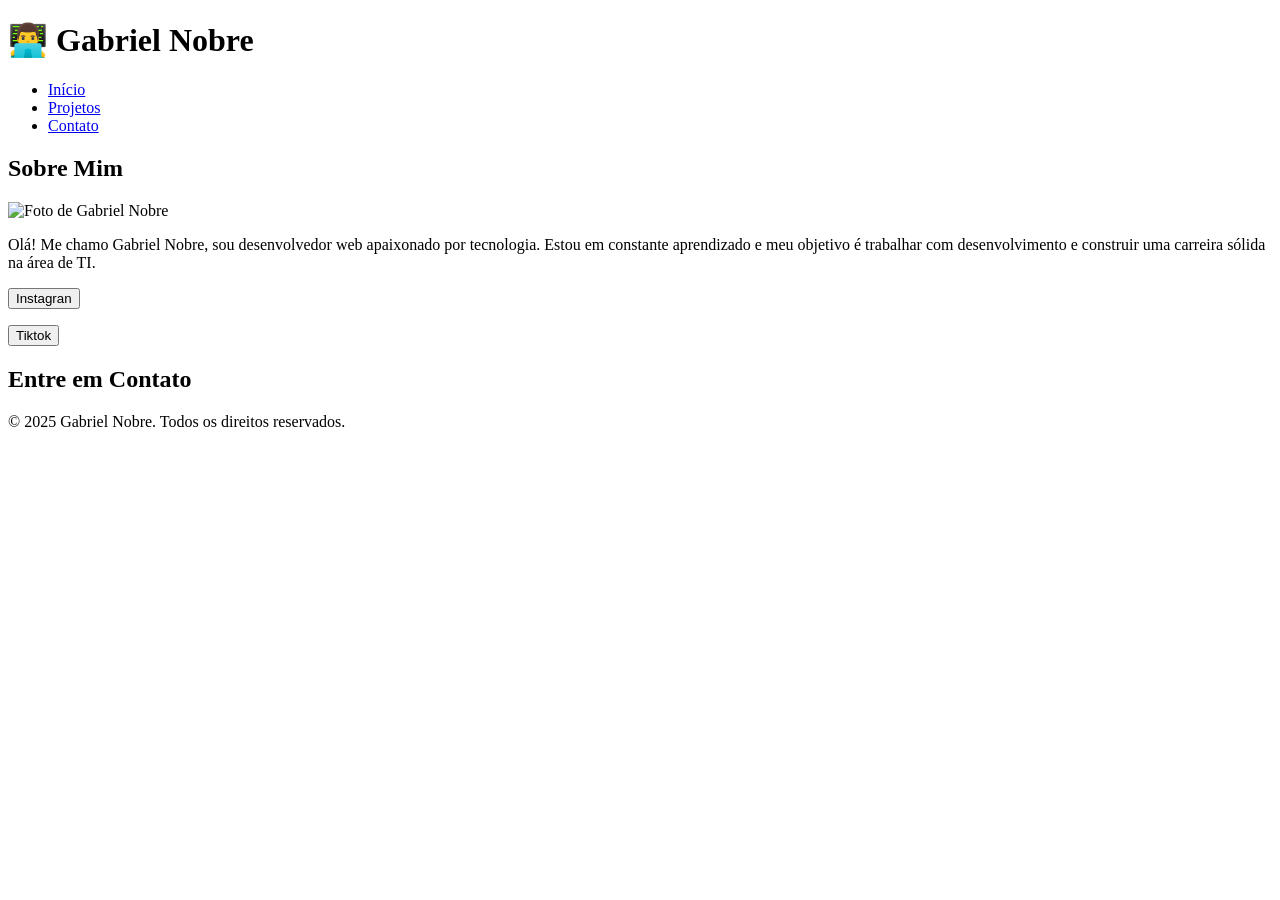
==== index.html @ c48520a9 "Create index.html" ====
<!DOCTYPE html>
<html lang="pt-BR">
<head>
  <meta charset="UTF-8" />
  <meta name="viewport" content="width=device-width, initial-scale=1.0"/>
  <title>Gabriel Nobre - Desenvolvedor Web</title>
  <link rel="stylesheet" href="style.css"/>
</head>
<body>
  <header>
    <div class="container">
      <h1>👨‍💻 Gabriel Nobre</h1>
      <nav>
        <ul>
          <li><a href="#">Início</a></li>
          <li><a href="#">Projetos</a></li>
          <li><a href="#">Contato</a></li>
        </ul>
      </nav>
    </div>
  </header>

  <main>
    <section class="sobre">
      <div class="container">
        <h2>Sobre Mim</h2>
        <img src="minhafoto.jpg.jpg" alt="Foto de Gabriel Nobre" width="150">
        <p>Olá! Me chamo Gabriel Nobre, sou desenvolvedor web apaixonado por tecnologia. Estou em constante aprendizado e meu objetivo é trabalhar com desenvolvimento e construir uma carreira sólida na área de TI.</p>
        <button onclick="mostrarMensagem1()">Instagran</button>
        <p id="mensagem" class="mensagem"></p>
        <button onclick="mostrarMensagem2()">Tiktok</button>
        <p id="mensagem1" class="mensagem"></p>
      </div>
    </section>

    <section class="contato">
      <div class="container">
        <h2>Entre em Contato</h2>
       
        
        </a>
      </div>
    </section>
  </main>

  <footer>
    <div class="container">
      <p>&copy; 2025 Gabriel Nobre. Todos os direitos reservados.</p>
    </div>
  </footer>

  <script src="script.js"></script>
</body>
</html
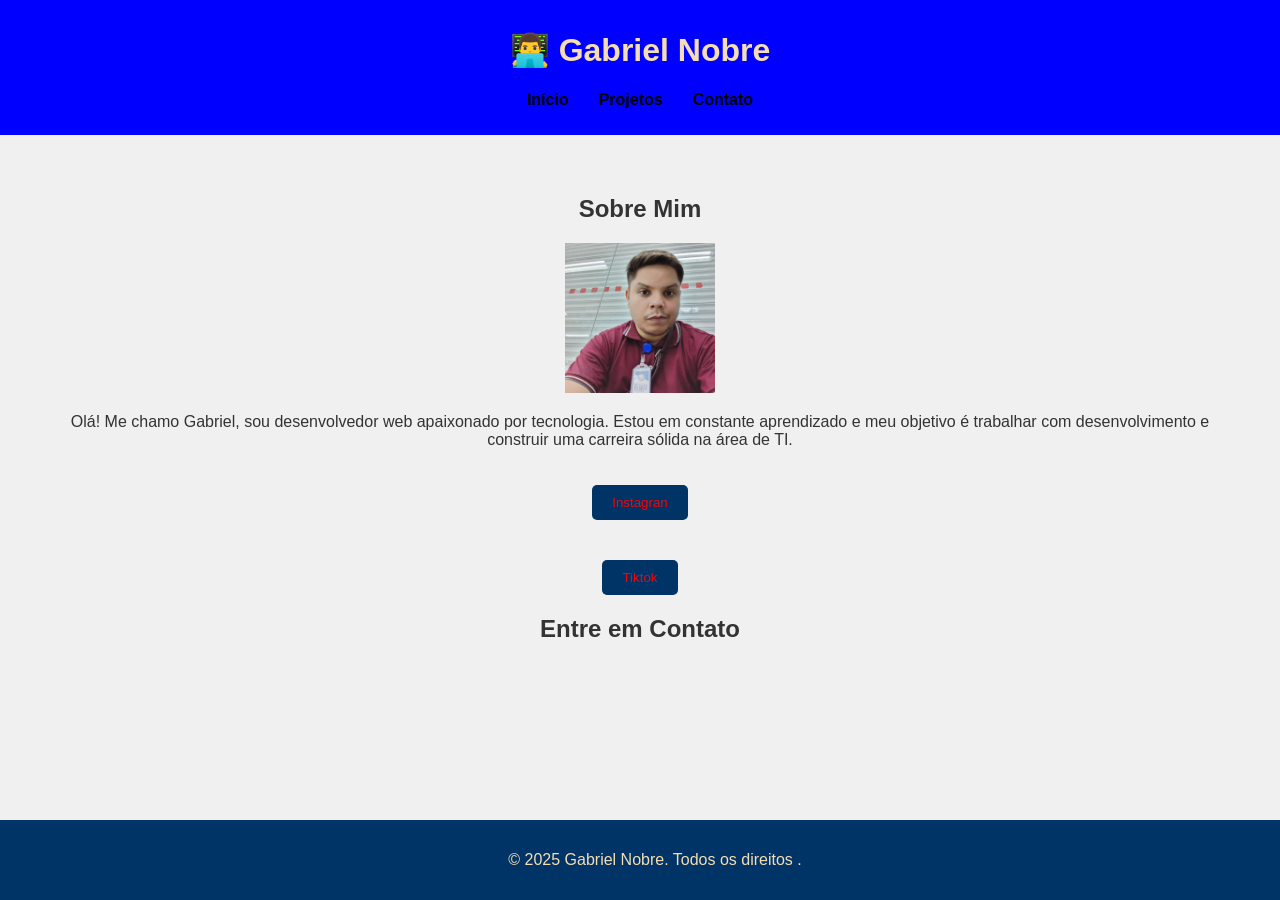
==== commit 95b645bf: "Update index.html" ====
--- a/index.html
+++ b/index.html
@@ -27,7 +27,7 @@
       <div class="container">
         <h2>Sobre Mim</h2>
         <img src="minhafoto.jpg.jpg" alt="Foto de Gabriel Nobre" width="150">
-        <p>Olá! Me chamo Gabriel Nobre, sou desenvolvedor web apaixonado por tecnologia. Estou em constante aprendizado e meu objetivo é trabalhar com desenvolvimento e construir uma carreira sólida na área de TI.</p>
+        <p>Olá! Me chamo Gabriel, sou desenvolvedor web apaixonado por tecnologia. Estou em constante aprendizado e meu objetivo é trabalhar com desenvolvimento e construir uma carreira sólida na área de TI.</p>
         <button onclick="mostrarMensagem1()">Instagran</button>
         <p id="mensagem" class="mensagem"></p>
         <button onclick="mostrarMensagem2()">Tiktok</button>
@@ -47,7 +47,7 @@
 
   <footer>
     <div class="container">
-      <p>&copy; 2025 Gabriel Nobre. Todos os direitos reservados.</p>
+      <p>&copy; 2025 Gabriel Nobre. Todos os direitos .</p>
     </div>
   </footer>
 
--- a/style.css
+++ b/style.css
@@ -0,0 +1,80 @@
+body {
+    font-family: 'Arial', sans-serif;
+    margin: 0;
+    background-color: #f0f0f0;
+    color: #333;
+  }
+  
+  header {
+    background-color: blue;
+    color: wheat;
+    padding: 10px 0;
+    text-align: center;
+  }
+  
+  nav ul {
+    list-style: none;
+    padding: 0;
+    display: flex;
+    justify-content: center;
+    gap: 30px;
+  }
+  
+  nav a {
+    color:black;
+    text-decoration: none;
+    font-weight: bold;
+  }
+  
+  main {
+    padding: 40px;
+    text-align: center;
+  }
+  
+  button {
+    background-color:blue;
+    color:red;
+    padding: 10px 20px;
+    border: none;
+    border-radius: 5px;
+    cursor: pointer;
+    margin-top: 20px;
+  }
+  
+  button:hover {
+    background-color: #005599;
+  }
+  
+  .mensagem {
+    margin-top: 20px;
+    font-size: 18px;
+    color: #007700;
+  }
+  button {
+    background-color: #003366;
+    color:red;
+    padding: 10px 20px;
+    border: none;
+    border-radius: 5px;
+    cursor: pointer;
+    margin-top: 20px;
+  }
+  
+  button:hover {
+    background-color: #005599;
+  }
+  
+  .mensagem {
+    margin-top: 20px;
+    font-size: 18px;
+    color: #007700;
+  }
+  footer {
+    background-color: #003366;
+    color: wheat;
+    text-align: center;
+    padding: 15px;
+    position: fixed;
+    width: 100%;
+    bottom: 0;
+  }
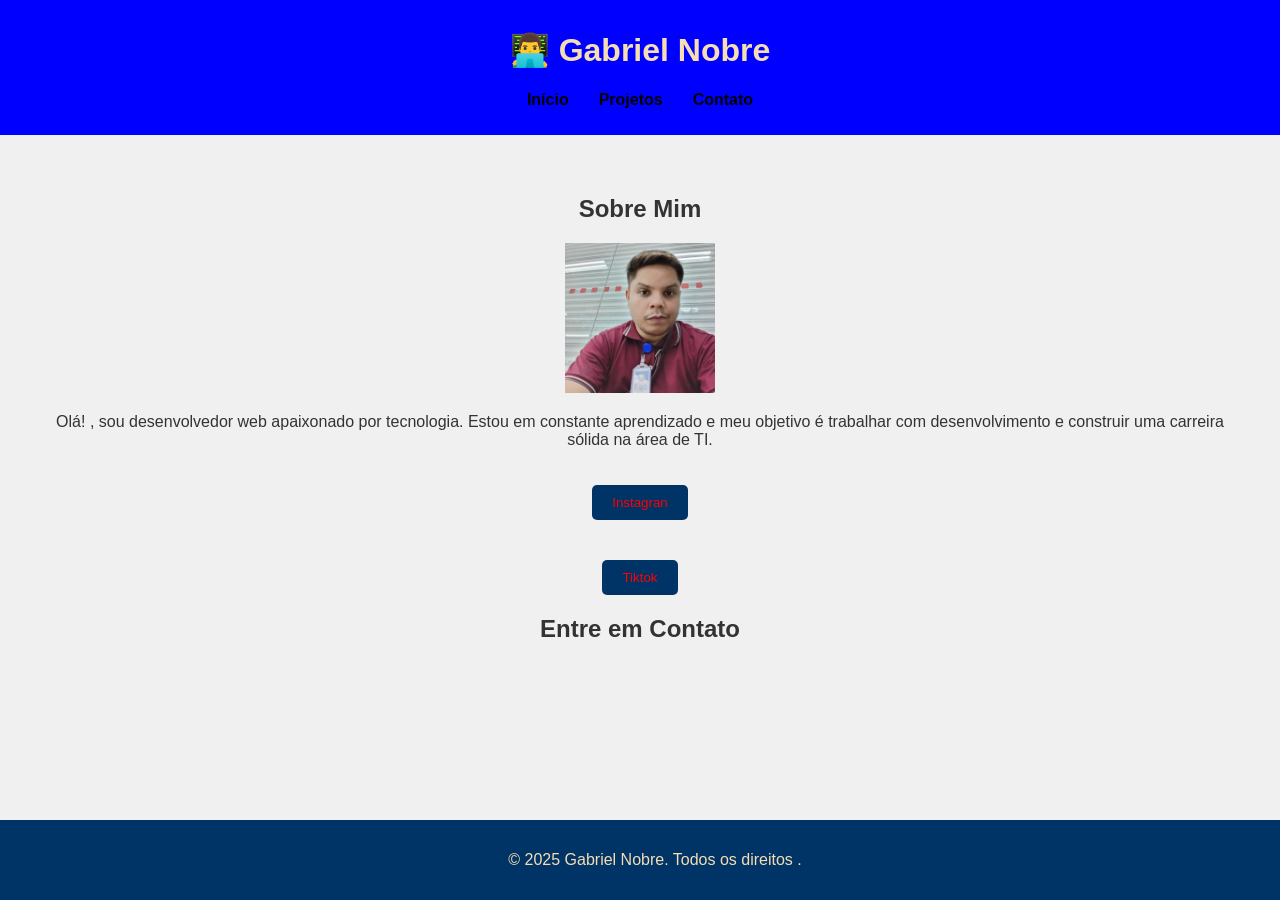
==== commit 7d760bfd: "Update index.html" ====
--- a/index.html
+++ b/index.html
@@ -27,7 +27,7 @@
       <div class="container">
         <h2>Sobre Mim</h2>
         <img src="minhafoto.jpg.jpg" alt="Foto de Gabriel Nobre" width="150">
-        <p>Olá! Me chamo Gabriel, sou desenvolvedor web apaixonado por tecnologia. Estou em constante aprendizado e meu objetivo é trabalhar com desenvolvimento e construir uma carreira sólida na área de TI.</p>
+        <p>Olá! , sou desenvolvedor web apaixonado por tecnologia. Estou em constante aprendizado e meu objetivo é trabalhar com desenvolvimento e construir uma carreira sólida na área de TI.</p>
         <button onclick="mostrarMensagem1()">Instagran</button>
         <p id="mensagem" class="mensagem"></p>
         <button onclick="mostrarMensagem2()">Tiktok</button>
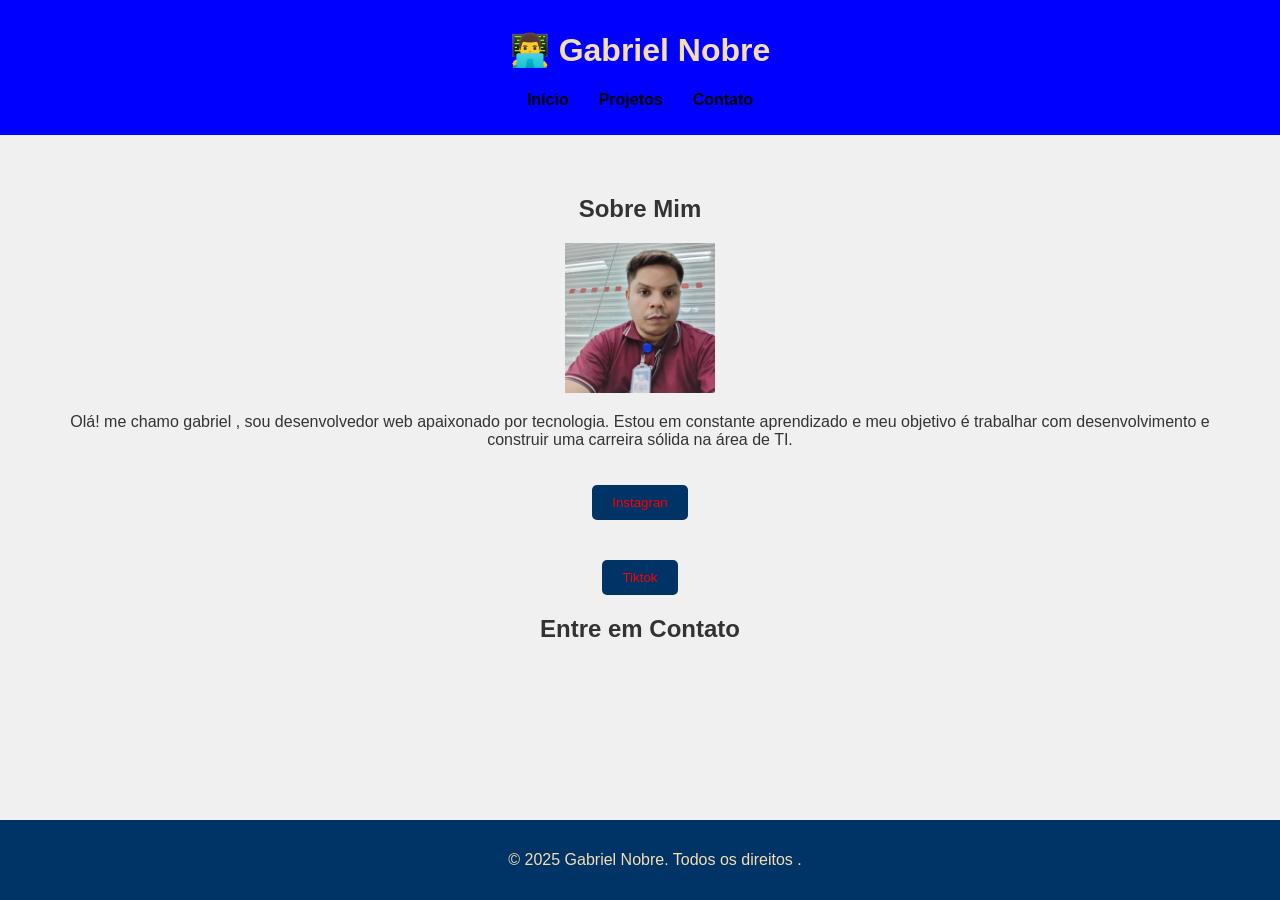
==== commit 370d60bc: "Update index.html" ====
--- a/index.html
+++ b/index.html
@@ -27,7 +27,7 @@
       <div class="container">
         <h2>Sobre Mim</h2>
         <img src="minhafoto.jpg.jpg" alt="Foto de Gabriel Nobre" width="150">
-        <p>Olá! , sou desenvolvedor web apaixonado por tecnologia. Estou em constante aprendizado e meu objetivo é trabalhar com desenvolvimento e construir uma carreira sólida na área de TI.</p>
+        <p>Olá! me chamo gabriel , sou desenvolvedor web apaixonado por tecnologia. Estou em constante aprendizado e meu objetivo é trabalhar com desenvolvimento e construir uma carreira sólida na área de TI.</p>
         <button onclick="mostrarMensagem1()">Instagran</button>
         <p id="mensagem" class="mensagem"></p>
         <button onclick="mostrarMensagem2()">Tiktok</button>
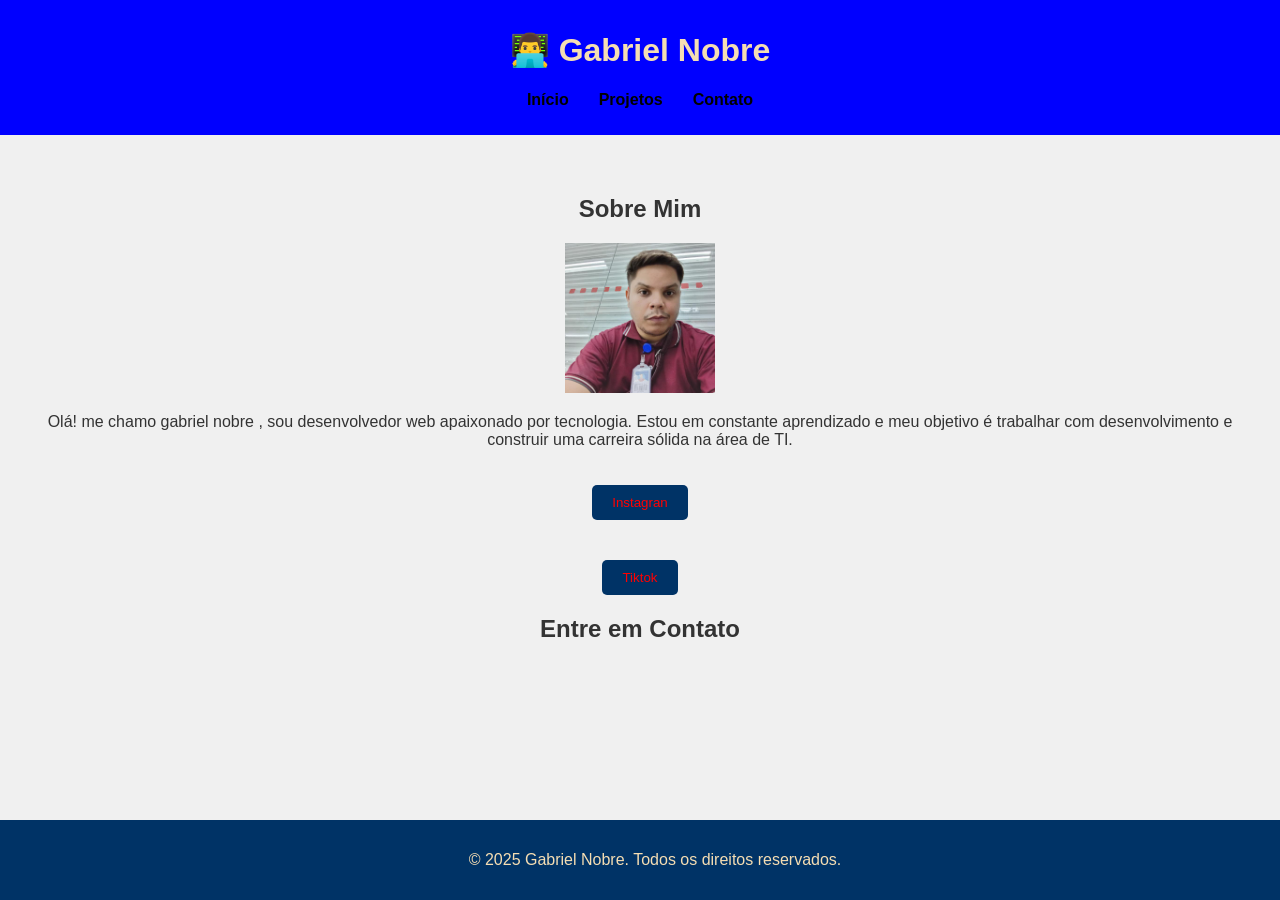
==== commit 0a71d7a8: "Atualizar o index.html" ====
--- a/index.html
+++ b/index.html
@@ -27,7 +27,7 @@
       <div class="container">
         <h2>Sobre Mim</h2>
         <img src="minhafoto.jpg.jpg" alt="Foto de Gabriel Nobre" width="150">
-        <p>Olá! me chamo gabriel , sou desenvolvedor web apaixonado por tecnologia. Estou em constante aprendizado e meu objetivo é trabalhar com desenvolvimento e construir uma carreira sólida na área de TI.</p>
+        <p>Olá! me chamo gabriel nobre , sou desenvolvedor web apaixonado por tecnologia. Estou em constante aprendizado e meu objetivo é trabalhar com desenvolvimento e construir uma carreira sólida na área de TI.</p>
         <button onclick="mostrarMensagem1()">Instagran</button>
         <p id="mensagem" class="mensagem"></p>
         <button onclick="mostrarMensagem2()">Tiktok</button>
@@ -47,7 +47,7 @@
 
   <footer>
     <div class="container">
-      <p>&copy; 2025 Gabriel Nobre. Todos os direitos .</p>
+      <p>&copy; 2025 Gabriel Nobre. Todos os direitos reservados.</p>
     </div>
   </footer>
 
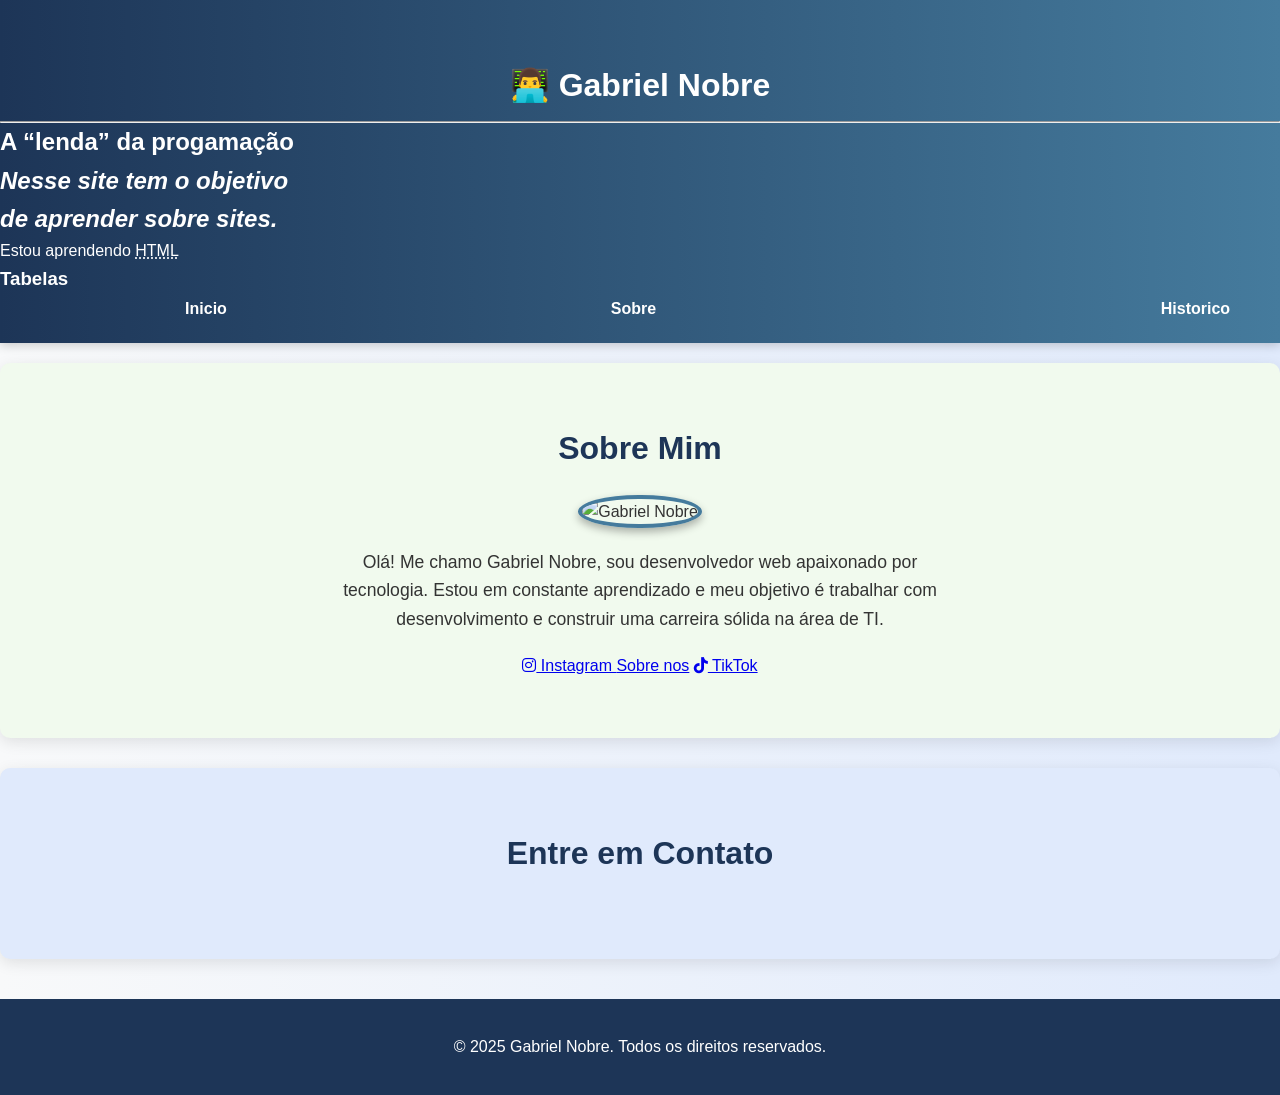
==== commit 2206eb4c: "Update index.html" ====
--- a/index.html
+++ b/index.html
@@ -4,21 +4,33 @@
 <html lang="pt-BR">
 <head>
   <meta charset="UTF-8" />
-  <meta name="viewport" content="width=device-width, initial-scale=1.0"/>
+  <meta name="viewport" content="width=device-width, initial-scale=1.0" />
+  <meta name="description" content="Esse e meu primeiro site">
+  <meta name="keywords" content="Progamador,curso"> 
+  <meta name="author" content="Ronaldo gabriel nobre cavalcante">  
   <title>Gabriel Nobre - Desenvolvedor Web</title>
-  <link rel="stylesheet" href="style.css"/>
+  <link rel="stylesheet" href="https://cdnjs.cloudflare.com/ajax/libs/font-awesome/6.5.0/css/all.min.css">
+  <link rel="stylesheet" href="style.css">
 </head>
 <body>
   <header>
-    <div class="container">
-      <h1>👨‍💻 Gabriel Nobre</h1>
-      <nav>
-        <ul>
-          <li><a href="#">Início</a></li>
-          <li><a href="#">Projetos</a></li>
-          <li><a href="#">Contato</a></li>
-        </ul>
-      </nav>
+    <div class="container"></div>
+      <h1> 👨‍💻 Gabriel Nobre</h1>
+      <hr>
+      <h2>  A <q>lenda</Q> da progamação  
+      <p><i>Nesse site tem o <b>objetivo</b> <br>de aprender sobre sites.</i></p>
+      </h2>
+      
+      Estou aprendendo <abbr title ="Hiper texto marcup linguage">HTML</abbr> 
+
+      <h3>Tabelas</h3>
+      <table width="120%">
+        <tr>
+          <th>Inicio</th>
+           <th>Sobre</th>
+            <th>Historico</th>
+        </tr>
+      </table>
     </div>
   </header>
 
@@ -26,21 +38,26 @@
     <section class="sobre">
       <div class="container">
         <h2>Sobre Mim</h2>
-        <img src="minhafoto.jpg.jpg" alt="Foto de Gabriel Nobre" width="150">
-        <p>Olá! me chamo gabriel nobre , sou desenvolvedor web apaixonado por tecnologia. Estou em constante aprendizado e meu objetivo é trabalhar com desenvolvimento e construir uma carreira sólida na área de TI.</p>
-        <button onclick="mostrarMensagem1()">Instagran</button>
-        <p id="mensagem" class="mensagem"></p>
-        <button onclick="mostrarMensagem2()">Tiktok</button>
-        <p id="mensagem1" class="mensagem"></p>
+        <img src="foto.jpg.jpg" alt="Gabriel Nobre" />
+        
+        <p>Olá! Me chamo Gabriel Nobre, sou desenvolvedor web apaixonado por tecnologia. Estou em constante aprendizado e meu objetivo é trabalhar com desenvolvimento e construir uma carreira sólida na área de TI.</p>
+
+        <div class="redes-sociais">
+          <a href="https://www.instagram.com/gabrielnobre" target="_blank" class="btn-social">
+            <i class="fab fa-instagram"></i> Instagram
+            <a href="sobre.html"> Sobre nos</a>
+          </a>
+          <a href="https://www.tiktok.com/@gabrielnobre" target="_blank" class="btn-social">
+            <i class="fab fa-tiktok"></i> TikTok
+          </a>
+        </div>
       </div>
     </section>
 
     <section class="contato">
       <div class="container">
         <h2>Entre em Contato</h2>
-       
-        
-        </a>
+        <!-- Adicione formulário aqui futuramente -->
       </div>
     </section>
   </main>
@@ -50,7 +67,5 @@
       <p>&copy; 2025 Gabriel Nobre. Todos os direitos reservados.</p>
     </div>
   </footer>
-
-  <script src="script.js"></script>
 </body>
-</html
+</html>
--- a/style.css
+++ b/style.css
@@ -1,80 +1,133 @@
+/* Reset básico */
+* {
+  margin: 0;
+  padding: 0;
+  box-sizing: border-box;
+}
+
 body {
-    font-family: 'Arial', sans-serif;
-    margin: 0;
-    background-color: #f0f0f0;
-    color: #333;
-  }
-  
-  header {
-    background-color: blue;
-    color: wheat;
-    padding: 10px 0;
-    text-align: center;
-  }
-  
-  nav ul {
-    list-style: none;
-    padding: 0;
-    display: flex;
-    justify-content: center;
-    gap: 30px;
-  }
-  
-  nav a {
-    color:black;
-    text-decoration: none;
-    font-weight: bold;
-  }
-  
-  main {
-    padding: 40px;
-    text-align: center;
-  }
-  
-  button {
-    background-color:blue;
-    color:red;
-    padding: 10px 20px;
-    border: none;
-    border-radius: 5px;
-    cursor: pointer;
-    margin-top: 20px;
-  }
-  
-  button:hover {
-    background-color: #005599;
-  }
-  
-  .mensagem {
-    margin-top: 20px;
-    font-size: 18px;
-    color: #007700;
-  }
-  button {
-    background-color: #003366;
-    color:red;
-    padding: 10px 20px;
-    border: none;
-    border-radius: 5px;
-    cursor: pointer;
-    margin-top: 20px;
-  }
-  
-  button:hover {
-    background-color: #005599;
-  }
-  
-  .mensagem {
-    margin-top: 20px;
-    font-size: 18px;
-    color: #007700;
-  }
-  footer {
-    background-color: #003366;
-    color: wheat;
-    text-align: center;
-    padding: 15px;
-    position: fixed;
-    width: 100%;
-    bottom: 0;
-  }
+  font-family: 'Segoe UI', Tahoma, Geneva, Verdana, sans-serif;
+  background: linear-gradient(to right, #f8f9fa, #e0eafc);
+  color: #333;
+  line-height: 1.6;
+}
+
+.container {
+  max-width: 1100px;
+  margin: auto;
+  padding: 20px;
+}
+
+/* Cabeçalho */
+header {
+  background: linear-gradient(to right, #1d3557, #457b9d);
+  color: white;
+  padding: 20px 0;
+  box-shadow: 0 2px 10px rgba(0, 0, 0, 0.2);
+}
+
+header h1 {
+  text-align: center;
+  margin-bottom: 10px;
+}
+
+nav ul {
+  display: flex;
+  justify-content: center;
+  gap: 30px;
+  list-style: none;
+}
+
+nav a {
+  color: white;
+  text-decoration: none;
+  font-weight: bold;
+  transition: color 0.3s ease;
+}
+
+nav a:hover {
+  color: #f1faee;
+}
+
+/* Seção Sobre */
+.sobre {
+  padding: 40px 0;
+  text-align: center;
+  background-color: #f1faee;
+  border-radius: 10px;
+  margin-top: 20px;
+  box-shadow: 0 4px 15px rgba(0, 0, 0, 0.1);
+}
+
+.sobre h2 {
+  font-size: 2rem;
+  color: #1d3557;
+  margin-bottom: 20px;
+}
+
+.sobre img {
+  width: 150px;
+  height: 150px;
+  object-fit: cover;
+  border-radius: 50%;
+  border: 4px solid #457b9d;
+  box-shadow: 0 4px 8px rgba(0, 0, 0, 0.3);
+  margin-bottom: 20px;
+}
+
+.sobre p {
+  font-size: 1.1rem;
+  margin-bottom: 20px;
+  max-width: 600px;
+  margin-left: auto;
+  margin-right: auto;
+}
+
+button {
+  background: linear-gradient(to right, #1d3557, #457b9d);
+  color: white;
+  border: none;
+  padding: 12px 20px;
+  margin: 10px;
+  border-radius: 30px;
+  font-size: 1rem;
+  cursor: pointer;
+  box-shadow: 0 5px 15px rgba(0, 0, 0, 0.2);
+  transition: background 0.3s ease, transform 0.2s ease;
+}
+
+button:hover {
+  background: linear-gradient(to right, #457b9d, #1d3557);
+  transform: scale(1.05);
+}
+
+.mensagem {
+  margin-top: 10px;
+  font-style: italic;
+  color: #1d3557;
+}
+
+/* Contato */
+.contato {
+  padding: 40px 0;
+  background: #e0eafc;
+  text-align: center;
+  border-radius: 10px;
+  margin-top: 30px;
+  box-shadow: 0 4px 15px rgba(0, 0, 0, 0.1);
+}
+
+.contato h2 {
+  font-size: 2rem;
+  color: #1d3557;
+  margin-bottom: 20px;
+}
+
+/* Rodapé */
+footer {
+  background-color: #1d3557;
+  color: white;
+  text-align: center;
+  padding: 15px 0;
+  margin-top: 40px;
+}
